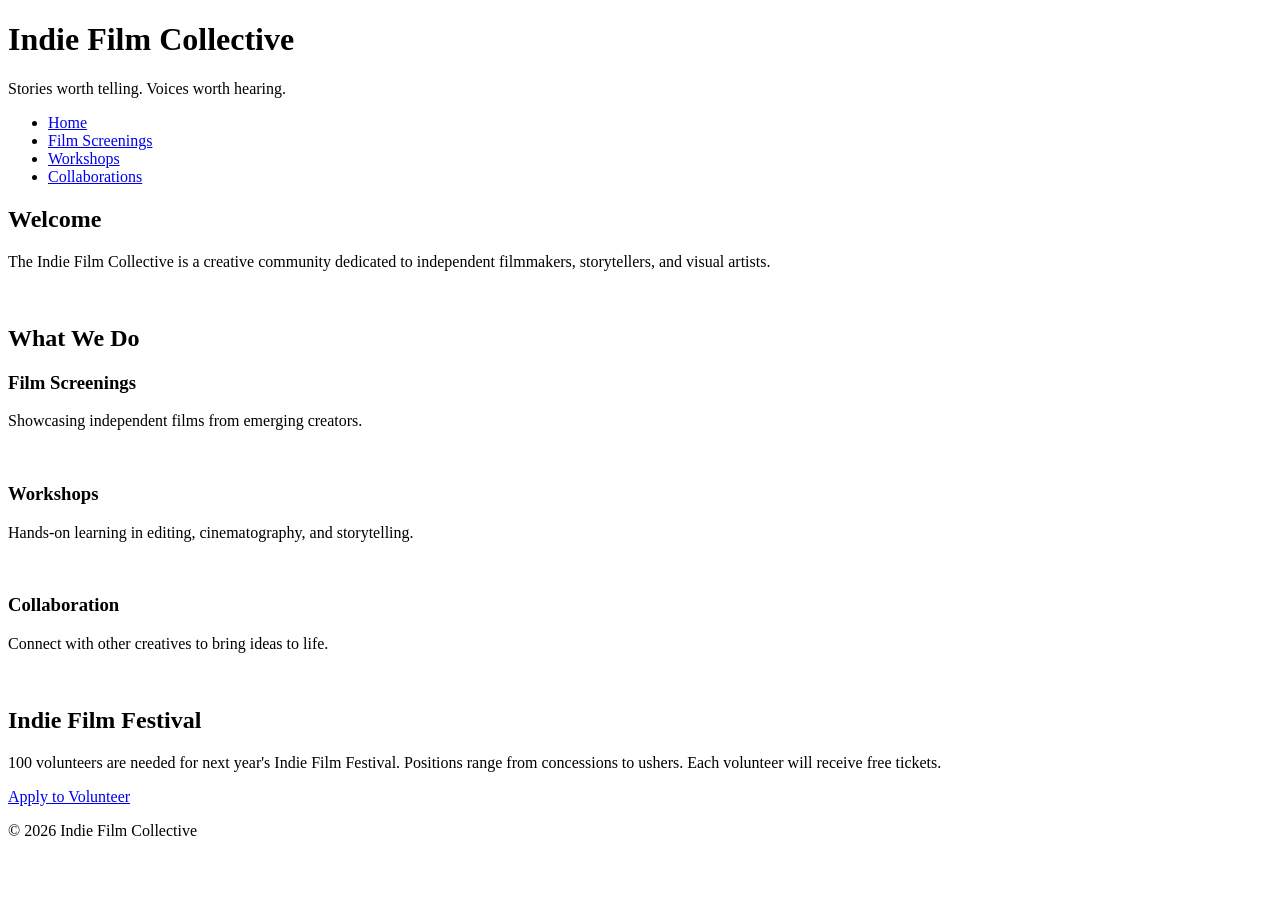
==== index.html @ 1fb5739b "created additional pages and each link connects to the correct page" ====
<!DOCTYPE html>
<html lang="en">
<head>
    <meta charset="UTF-8">
    <meta name="viewport" content="width=device-width, initial-scale=1.0">
    <title>Indie Film Collective</title>
    <link rel="stylesheet" href="styles.css">
</head>

<body>
<!-- Copy and paste this header in each new page -->
<header>
    <h1>Indie Film Collective</h1>
    <p>Stories worth telling. Voices worth hearing.</p>
</header>
<!-- Update these hrefs to relative links to their new pages and copy and paste in each new page -->
<nav>
    <ul>
        <li><a href="index.html">Home</a></li>
        <li><a href="screenings.html">Film Screenings</a></li>
        <li><a href="workshops.html">Workshops</a></li>
        <li><a href="collaborations.html">Collaborations</a></li>
    </ul>
</nav>
<main>
    <!-- This section stays on the homepage -->
    <section>
        <h2>Welcome</h2>
        <p>The Indie Film Collective is a creative community dedicated to independent filmmakers, storytellers, and visual artists.</p>
        <img src="images/filmmaker.jpg" width="500" alt="">
    </section>
    <section> <!-- This section can be deleted from the homepage. It will not be copied to a new page -->
        <h2>What We Do</h2>
        <div class="card-row">
            <!-- Transfer this section the the new screenings page -->
            <section id="screenings">
                <h3>Film Screenings</h3>
                <p>Showcasing independent films from emerging creators.</p>
                <img src="images/screenings.jpg" width="500" alt="">
            </section>
            <!-- Transfer this section the the new workshops page -->
            <section id="workshops">
                <h3>Workshops</h3>
                <p>Hands-on learning in editing, cinematography, and storytelling.</p>
                <img src="images/workshops.jpg" width="500" alt="">
            </section>            
            <!-- Transfer this section the the new collaborations page -->
            <section id="collaborations">
                <h3>Collaboration</h3>
                <p>Connect with other creatives to bring ideas to life.</p>
                <img src="images/collaboration.jpg" width="500" alt="">
            </section>
        </div>
    </section>
</main>
<!--Copy this aside in each new page-->
<aside>
    <h2>Indie Film Festival</h2>
    <p>100 volunteers are needed for next year's Indie Film Festival. Positions range from concessions to ushers. Each volunteer will receive free tickets.</p>
    <a href="#">Apply to Volunteer</a>
</aside>
<!--Copy this footer in each new page-->
<footer>
    <p>&copy; 2026 Indie Film Collective</p>
</footer>
</body>
</html>
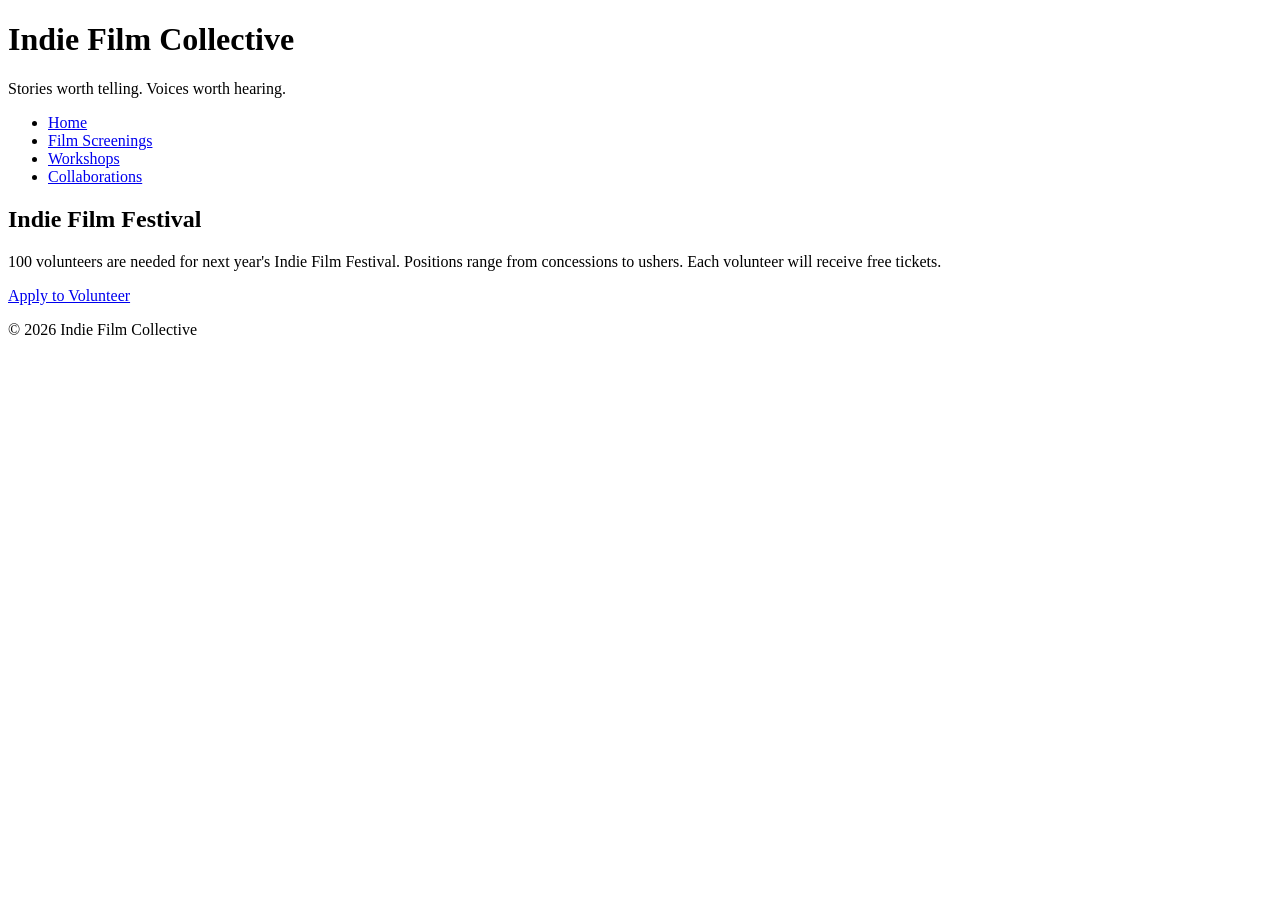
==== commit 42a4bd11: "Added additional content to the pages, along with providing meaningful alt text to the images" ====
--- a/index.html
+++ b/index.html
@@ -8,12 +8,10 @@
 </head>
 
 <body>
-<!-- Copy and paste this header in each new page -->
 <header>
     <h1>Indie Film Collective</h1>
     <p>Stories worth telling. Voices worth hearing.</p>
 </header>
-<!-- Update these hrefs to relative links to their new pages and copy and paste in each new page -->
 <nav>
     <ul>
         <li><a href="index.html">Home</a></li>
@@ -23,43 +21,13 @@
     </ul>
 </nav>
 <main>
-    <!-- This section stays on the homepage -->
-    <section>
-        <h2>Welcome</h2>
-        <p>The Indie Film Collective is a creative community dedicated to independent filmmakers, storytellers, and visual artists.</p>
-        <img src="images/filmmaker.jpg" width="500" alt="">
-    </section>
-    <section> <!-- This section can be deleted from the homepage. It will not be copied to a new page -->
-        <h2>What We Do</h2>
-        <div class="card-row">
-            <!-- Transfer this section the the new screenings page -->
-            <section id="screenings">
-                <h3>Film Screenings</h3>
-                <p>Showcasing independent films from emerging creators.</p>
-                <img src="images/screenings.jpg" width="500" alt="">
-            </section>
-            <!-- Transfer this section the the new workshops page -->
-            <section id="workshops">
-                <h3>Workshops</h3>
-                <p>Hands-on learning in editing, cinematography, and storytelling.</p>
-                <img src="images/workshops.jpg" width="500" alt="">
-            </section>            
-            <!-- Transfer this section the the new collaborations page -->
-            <section id="collaborations">
-                <h3>Collaboration</h3>
-                <p>Connect with other creatives to bring ideas to life.</p>
-                <img src="images/collaboration.jpg" width="500" alt="">
-            </section>
-        </div>
-    </section>
+
 </main>
-<!--Copy this aside in each new page-->
 <aside>
     <h2>Indie Film Festival</h2>
     <p>100 volunteers are needed for next year's Indie Film Festival. Positions range from concessions to ushers. Each volunteer will receive free tickets.</p>
     <a href="#">Apply to Volunteer</a>
 </aside>
-<!--Copy this footer in each new page-->
 <footer>
     <p>&copy; 2026 Indie Film Collective</p>
 </footer>
